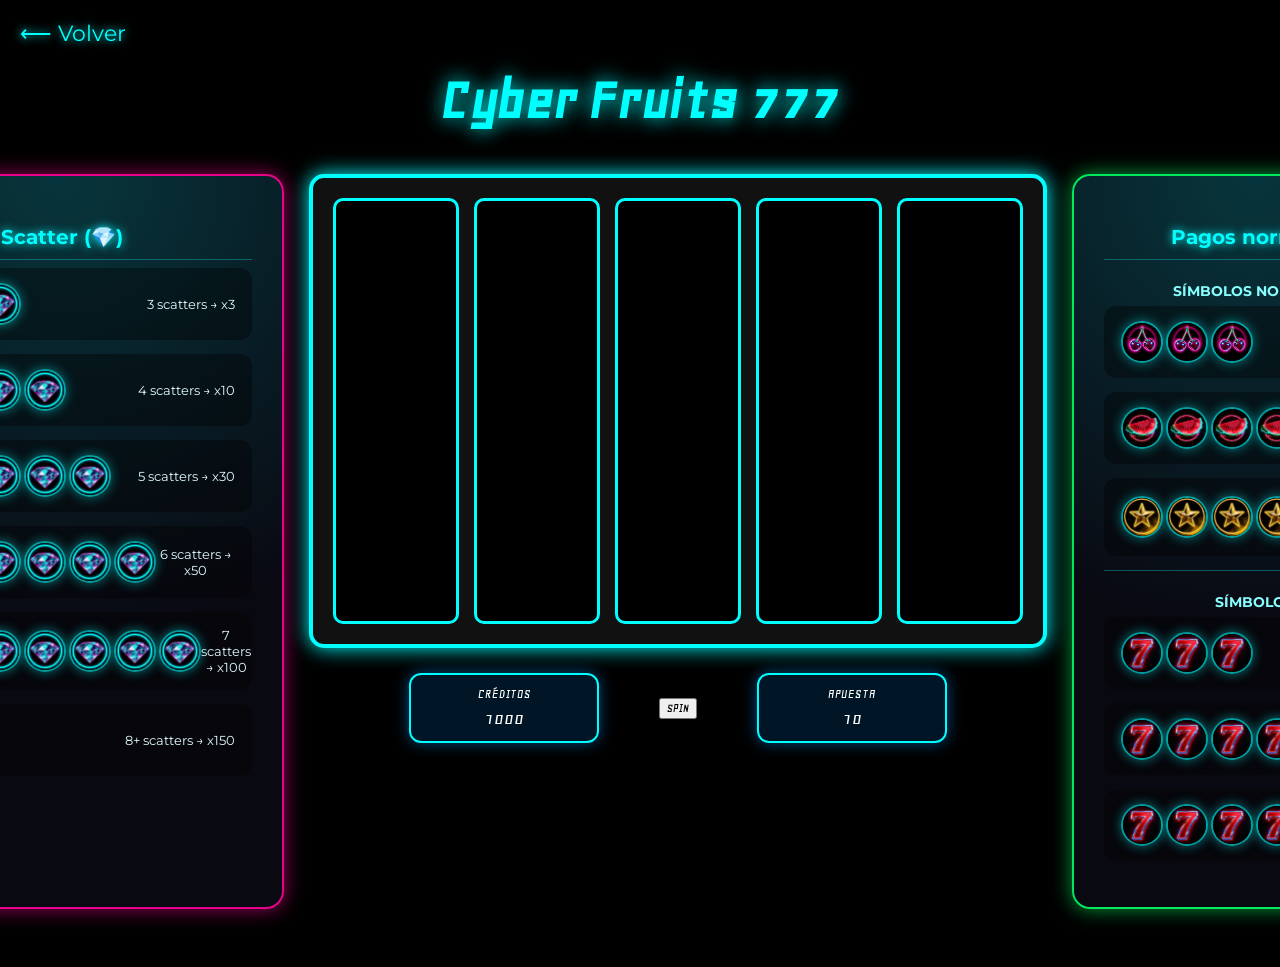
==== slot-cyber-fruits.html @ 8d61ee30 "2.0.4" ====
<!DOCTYPE html>
<html lang="es">
<head>
  <meta charset="UTF-8">
  <title>Cyber Fruits 777</title>

  <!-- FUENTES -->
  <link rel="preconnect" href="https://fonts.googleapis.com">
  <link rel="preconnect" href="https://fonts.gstatic.com" crossorigin>
  <link href="https://fonts.googleapis.com/css2?family=Geo&family=Montserrat:wght@300;400;700&display=swap" rel="stylesheet">

  <link rel="stylesheet" href="styles-slot.css">
</head>
<body>

  <!-- HEADER SOLO CON BOTÓN VOLVER -->
  <header class="slot-header">
    <a href="index.html" class="back-btn">⟵ Volver</a>
  </header>

  <!-- TÍTULO CENTRADO Y GRANDE -->
  <h1 class="slot-title">Cyber Fruits 777</h1>

  <!-- LAYOUT PRINCIPAL: SCATTER | SLOT | NORMALES+7 -->
  <div class="triple-layout">

    <!-- PANEL SCATTER (IZQUIERDA) -->
    <aside class="paytable paytable-scatter">
      <h2>Scatter (💎)</h2>

      <div class="paytable-section">
        <div class="paytable-row" id="pay-scatter-3">
          <div class="paytable-symbols">
            <img src="img/diamond.jpeg">
            <img src="img/diamond.jpeg">
            <img src="img/diamond.jpeg">
          </div>
          <span class="paytable-text">3 scatters → x3</span>
        </div>

        <div class="paytable-row" id="pay-scatter-4">
          <div class="paytable-symbols">
            <img src="img/diamond.jpeg">
            <img src="img/diamond.jpeg">
            <img src="img/diamond.jpeg">
            <img src="img/diamond.jpeg">
          </div>
          <span class="paytable-text">4 scatters → x10</span>
        </div>

        <div class="paytable-row" id="pay-scatter-5">
          <div class="paytable-symbols">
            <img src="img/diamond.jpeg">
            <img src="img/diamond.jpeg">
            <img src="img/diamond.jpeg">
            <img src="img/diamond.jpeg">
            <img src="img/diamond.jpeg">
          </div>
          <span class="paytable-text">5 scatters → x30</span>
        </div>

        <div class="paytable-row" id="pay-scatter-6">
          <div class="paytable-symbols">
            <img src="img/diamond.jpeg">
            <img src="img/diamond.jpeg">
            <img src="img/diamond.jpeg">
            <img src="img/diamond.jpeg">
            <img src="img/diamond.jpeg">
            <img src="img/diamond.jpeg">
          </div>
          <span class="paytable-text">6 scatters → x50</span>
        </div>

        <div class="paytable-row" id="pay-scatter-7">
          <div class="paytable-symbols">
            <img src="img/diamond.jpeg">
            <img src="img/diamond.jpeg">
            <img src="img/diamond.jpeg">
            <img src="img/diamond.jpeg">
            <img src="img/diamond.jpeg">
            <img src="img/diamond.jpeg">
            <img src="img/diamond.jpeg">
          </div>
          <span class="paytable-text">7 scatters → x100</span>
        </div>

        <div class="paytable-row" id="pay-scatter-8plus">
          <div class="paytable-symbols">
            <img src="img/diamond.jpeg">
            <span class="paytable-plus">8+</span>
          </div>
          <span class="paytable-text">8+ scatters → x150</span>
        </div>
      </div>
    </aside>

    <!-- SLOT (CENTRO) -->
    <div>
      <div class="slot-container">
        <div class="reel"><div class="reel-strip" id="reel1"></div></div>
        <div class="reel"><div class="reel-strip" id="reel2"></div></div>
        <div class="reel"><div class="reel-strip" id="reel3"></div></div>
        <div class="reel"><div class="reel-strip" id="reel4"></div></div>
        <div class="reel"><div class="reel-strip" id="reel5"></div></div>
      </div>

      <!-- HUD DEBAJO DE LA SLOT -->
      <div class="hud-under-slot">

        <div class="hud-box hud-left">
          <span class="hud-label">Créditos</span>
          <span class="hud-value" id="credits">1000</span>
        </div>

        <!-- BOTÓN SPIN (ÚNICO Y GRANDE) -->
        <button id="spinBtn">SPIN</button>

        <div class="hud-box hud-right">
          <span class="hud-label">Apuesta</span>
          <span class="hud-value" id="bet">10</span>
        </div>

      </div>
    </div>

    <!-- PANEL NORMALES + 7 (DERECHA) -->
    <aside class="paytable paytable-normal">
      <h2>Pagos normales</h2>

      <div class="paytable-section">
        <h3>Símbolos normales</h3>

        <div class="paytable-row" id="pay-normal-3">
          <div class="paytable-symbols">
            <img src="img/cherry.jpeg">
            <img src="img/cherry.jpeg">
            <img src="img/cherry.jpeg">
          </div>
          <span class="paytable-text">3 iguales → x5</span>
        </div>

        <div class="paytable-row" id="pay-normal-4">
          <div class="paytable-symbols">
            <img src="img/watermelon.jpeg">
            <img src="img/watermelon.jpeg">
            <img src="img/watermelon.jpeg">
            <img src="img/watermelon.jpeg">
          </div>
          <span class="paytable-text">4 iguales → x15</span>
        </div>

        <div class="paytable-row" id="pay-normal-5">
          <div class="paytable-symbols">
            <img src="img/star.jpeg">
            <img src="img/star.jpeg">
            <img src="img/star.jpeg">
            <img src="img/star.jpeg">
            <img src="img/star.jpeg">
          </div>
          <span class="paytable-text">5 iguales → x40</span>
        </div>
      </div>

      <div class="paytable-section">
        <h3>Símbolo 7</h3>

        <div class="paytable-row" id="pay-seven-3">
          <div class="paytable-symbols">
            <img src="img/seven.jpeg">
            <img src="img/seven.jpeg">
            <img src="img/seven.jpeg">
          </div>
          <span class="paytable-text">3 sietes → x20</span>
        </div>

        <div class="paytable-row" id="pay-seven-4">
          <div class="paytable-symbols">
            <img src="img/seven.jpeg">
            <img src="img/seven.jpeg">
            <img src="img/seven.jpeg">
            <img src="img/seven.jpeg">
          </div>
          <span class="paytable-text">4 sietes → x50</span>
        </div>

        <div class="paytable-row" id="pay-seven-5">
          <div class="paytable-symbols">
            <img src="img/seven.jpeg">
            <img src="img/seven.jpeg">
            <img src="img/seven.jpeg">
            <img src="img/seven.jpeg">
            <img src="img/seven.jpeg">
          </div>
          <span class="paytable-text">5 sietes → x200</span>
        </div>
      </div>
    </aside>

  </div>

  <div id="mensaje"></div>

  <!-- AUDIOS -->
  <audio id="soundSpin" src="sounds/spin.mp3"></audio>
  <audio id="soundStop" src="sounds/stop.mp3"></audio>
  <audio id="soundWin" src="sounds/win.mp3"></audio>

  <script src="slot-cyber-fruits.js"></script>
</body>
</html>
---- styles-slot.css ----
/* ============================
   FUENTES
============================ */
body {
  background: #000;
  color: #fff;
  font-family: "Montserrat", sans-serif;
  text-align: center;
  padding-top: 40px;
}

/* TÍTULOS Y ELEMENTOS DESTACADOS → GEO */
h1,
#spinBtn,
.hud-value,
.hud-label,
#mensaje {
  font-family: "Geo", sans-serif;
}

/* ============================
   HEADER
============================ */
.slot-header {
  display: flex;
  align-items: center;
  justify-content: center;
  gap: 20px;
}

.back-btn {
  position: absolute;
  left: 20px;
  top: 20px;
  color: #0ff;
  text-decoration: none;
  font-size: 22px;
  text-shadow: 0 0 10px #0ff;
}

h1 {
  color: #0ff;
  text-shadow: 0 0 15px #0ff;
}

/* ============================
   LAYOUT PRINCIPAL
============================ */
.slot-layout {
  display: flex;
  justify-content: center;
  gap: 25px;
  margin-top: 40px;
}

/* ============================
   CONTENEDOR SLOT
============================ */
.slot-container {
  display: flex;
  justify-content: center;
  gap: 15px;
  padding: 20px;
  border: 4px solid #0ff;
  border-radius: 15px;
  background: #111;
  box-shadow: 0 0 20px #0ff;
}

/* ============================
   REELS
============================ */
.reel {
  width: 120px;
  height: 420px; /* 3 filas × 140px */
  background: #000;
  border: 3px solid #0ff;
  border-radius: 10px;
  overflow: hidden;
  display: flex;
  justify-content: center;
}

.reel-strip {
  display: flex;
  flex-direction: column;
}

.reel-strip img {
  width: 100%;
  height: 140px;
  object-fit: cover;
  filter: drop-shadow(0 0 15px #0ff);
}

/* BLUR DURANTE GIRO */
.reel.blur {
  filter: blur(6px);
  transition: filter 0.15s ease;
}

/* ============================
   BOTÓN SPIN
============================ */
button#spinBtn {
  #spinBtn {
  margin: 0;
  padding: 14px 40px;
  font-size: 26px;
  border-radius: 10px;
  background: #ff00ff;
  color: #fff;
  box-shadow: 0 0 25px #ff00ff;
}
}

button#spinBtn:hover:not(:disabled) {
  box-shadow: 0 0 30px #ff66ff;
  background: #ff33ff;
}

button#spinBtn:disabled {
  opacity: 0.5;
}

/* ============================
   MENSAJE
============================ */
#mensaje {
  margin-top: 20px;
  font-size: 22px;
  min-height: 30px;
}

.win {
  color: #0f0;
  text-shadow: 0 0 15px #0f0;
}

.lose {
  color: #f33;
  text-shadow: 0 0 15px #f33;
}

.scatter-win {
  color: #ff66ff;
  text-shadow: 0 0 15px #ff66ff;
}

/* ============================
   HUD
============================ */
.hud {
  margin: 15px auto 0 auto;
  display: flex;
  justify-content: center;
  gap: 30px;
  max-width: 520px;
}

.hud-box {
  background: #111;
  border: 2px solid #0ff;
  border-radius: 10px;
  padding: 10px 15px;
  box-shadow: 0 0 15px #0ff;
  min-width: 150px;
}

.hud-label {
  display: block;
  font-size: 14px;
  text-transform: uppercase;
  margin-bottom: 5px;
}

.hud-value {
  font-size: 20px;
}

/* ============================
   ANIMACIÓN GLOW SLOT
============================ */
@keyframes winGlow {
  0% { box-shadow: 0 0 20px #0f0; border-color: #0f0; }
  50% { box-shadow: 0 0 40px #bfff00; border-color: #bfff00; }
  100% { box-shadow: 0 0 20px #0f0; border-color: #0f0; }
}

.slot-container.win-glow {
  animation: winGlow 0.6s ease-in-out infinite;
}

/* ============================
   PANEL HOLOGRÁFICO PAYTABLE
============================ */
.paytable {
  width: 380px;              /* MÁS ANCHA */
  padding: 32px 30px;        /* MÁS ESPACIO INTERIOR */
  border-radius: 18px;
  border: 2px solid rgba(0, 255, 255, 0.7);
  box-shadow:
    0 0 30px rgba(0, 255, 255, 0.5),
    inset 0 0 35px rgba(0, 255, 255, 0.25);
  background: radial-gradient(circle at top, rgba(0, 255, 255, 0.18), transparent 60%),
              rgba(10, 10, 20, 0.92);
  backdrop-filter: blur(7px);
}

.paytable h2 {
  font-size: 20px;
  color: #0ff;
  text-shadow: 0 0 10px #0ff;
  margin-bottom: 10px;
}

.paytable-section {
  border-top: 1px solid rgba(0, 255, 255, 0.3);
  padding-top: 8px;
  margin-top: 8px;
}

.paytable-section h3 {
  font-size: 14px;
  text-transform: uppercase;
  color: #8ff;
  margin-bottom: 6px;
}

.paytable-row {
  display: flex;
  align-items: center;
  justify-content: space-between;
  padding: 14px 16px;     /* MÁS ALTO */
  border-radius: 12px;
  margin-bottom: 14px;    /* MÁS SEPARACIÓN ENTRE FILAS */
  background: rgba(0, 0, 0, 0.38);
  border: 1px solid transparent;
}

.paytable-symbols {
  display: flex;
  align-items: center;
  gap: 3px;
}

.paytable-symbols img {
  width: 38px;               /* MÁS GRANDES */
  height: 38px;
  object-fit: cover;
  border-radius: 50%;        /* REDONDAS */
  border: 2px solid rgba(0, 255, 255, 0.6);
  box-shadow: 0 0 12px rgba(0, 255, 255, 0.45);
}

.paytable-plus {
  font-size: 14px;
  color: #0ff;
  margin-left: 4px;
}

.paytable-text {
  font-size: 13px;
  color: #e0faff;
}

/* ============================
   HIGHLIGHT FILAS PAYTABLE
============================ */
.pay-highlight-normal {
  border-color: #0f0;
  box-shadow: 0 0 15px rgba(0, 255, 0, 0.7);
  animation: payBlinkGreen 0.7s infinite;
}

.pay-highlight-scatter {
  border-color: #ff66ff;
  box-shadow: 0 0 15px rgba(255, 102, 255, 0.7);
  animation: payBlinkPink 0.7s infinite;
}

@keyframes payBlinkGreen {
  0% { background: rgba(0, 50, 0, 0.7); }
  50% { background: rgba(0, 120, 0, 0.9); }
  100% { background: rgba(0, 50, 0, 0.7); }
}

@keyframes payBlinkPink {
  0% { background: rgba(80, 0, 60, 0.7); }
  50% { background: rgba(150, 0, 110, 0.9); }
  100% { background: rgba(80, 0, 60, 0.7); }
}

.paytable-columns {
  display: flex;
  gap: 25px;
}

.paytable-col {
  flex: 1;
}
/* ============================
   COLORES DEL LAYOUT (rosa, azul, verde)
============================ */

/* Contenedor general de los 3 paneles */
.triple-layout {
  display: flex;
  justify-content: center;
  gap: 25px;
  margin-top: 40px;
}

/* ============================
   SOLO BORDES COLOREADOS
============================ */

/* SCATTER → borde rosa */
.paytable-scatter {
  border-color: rgba(255, 0, 150, 0.9);
  box-shadow: 0 0 20px rgba(255, 0, 150, 0.6);
}

/* SLOT → borde azul */
.slot-container {
  .slot-container {
  width: fit-content;
  margin: 0 auto;
  padding: 15px;
  border: 4px solid #00aaff;
  border-radius: 15px;
  background: #000;
  box-shadow: 0 0 25px rgba(0, 150, 255, 0.6);
}
}

/* NORMALES + 7 → borde verde */
.paytable-normal {
  border-color: rgba(0, 255, 100, 0.9);
  box-shadow: 0 0 20px rgba(0, 255, 100, 0.6);
}
/* HUD A LOS LADOS DE LA SLOT */
.hud-side {
  display: flex;
  justify-content: space-between;
  width: 600px; /* igual al ancho aproximado de la slot */
  margin: 0 auto 10px auto;
}

/* HUD debajo de la slot */
.hud-under-slot {
  display: flex;
  justify-content: center;
  align-items: center;
  gap: 60px;
  margin: 25px auto;
}

/* Recuadros azules */
.hud-under-slot .hud-box {
  background: rgba(0, 150, 255, 0.15);
  border: 2px solid #01FEFF;
  box-shadow: 0 0 15px rgba(0, 150, 255, 0.5);
  border-radius: 12px;
  padding: 12px 18px;
  width: 150px;
  text-align: center;
}

.slot-title {
  font-size: 60px;
  margin-top: 20px;
  margin-bottom: 10px;
  color: #0ff;
  text-shadow: 0 0 20px #0ff;
}
@keyframes spinBlink {
  0% { box-shadow: 0 0 20px #ff00ff; background: #ff00ff; }
  50% { box-shadow: 0 0 40px #ff66ff; background: #ff33ff; }
  100% { box-shadow: 0 0 20px #ff00ff; background: #ff00ff; }
}
#spinBtn.blink {
  animation: spinBlink 1s infinite ease-in-out;
}
@keyframes spinBounce {
  0% { transform: scale(1); }
  40% { transform: scale(0.85); }
  100% { transform: scale(1); }
}

#spinBtn:active {
  animation: spinBounce 0.25s ease-out;
}
@keyframes rainbowGlow {
  0% { box-shadow: 0 0 20px red; background: red; }
  20% { box-shadow: 0 0 20px orange; background: orange; }
  40% { box-shadow: 0 0 20px yellow; background: yellow; }
  60% { box-shadow: 0 0 20px green; background: green; }
  80% { box-shadow: 0 0 20px blue; background: blue; }
  100% { box-shadow: 0 0 20px purple; background: purple; }
}

#spinBtn.rainbow {
  animation: rainbowGlow 1.5s infinite linear;
}
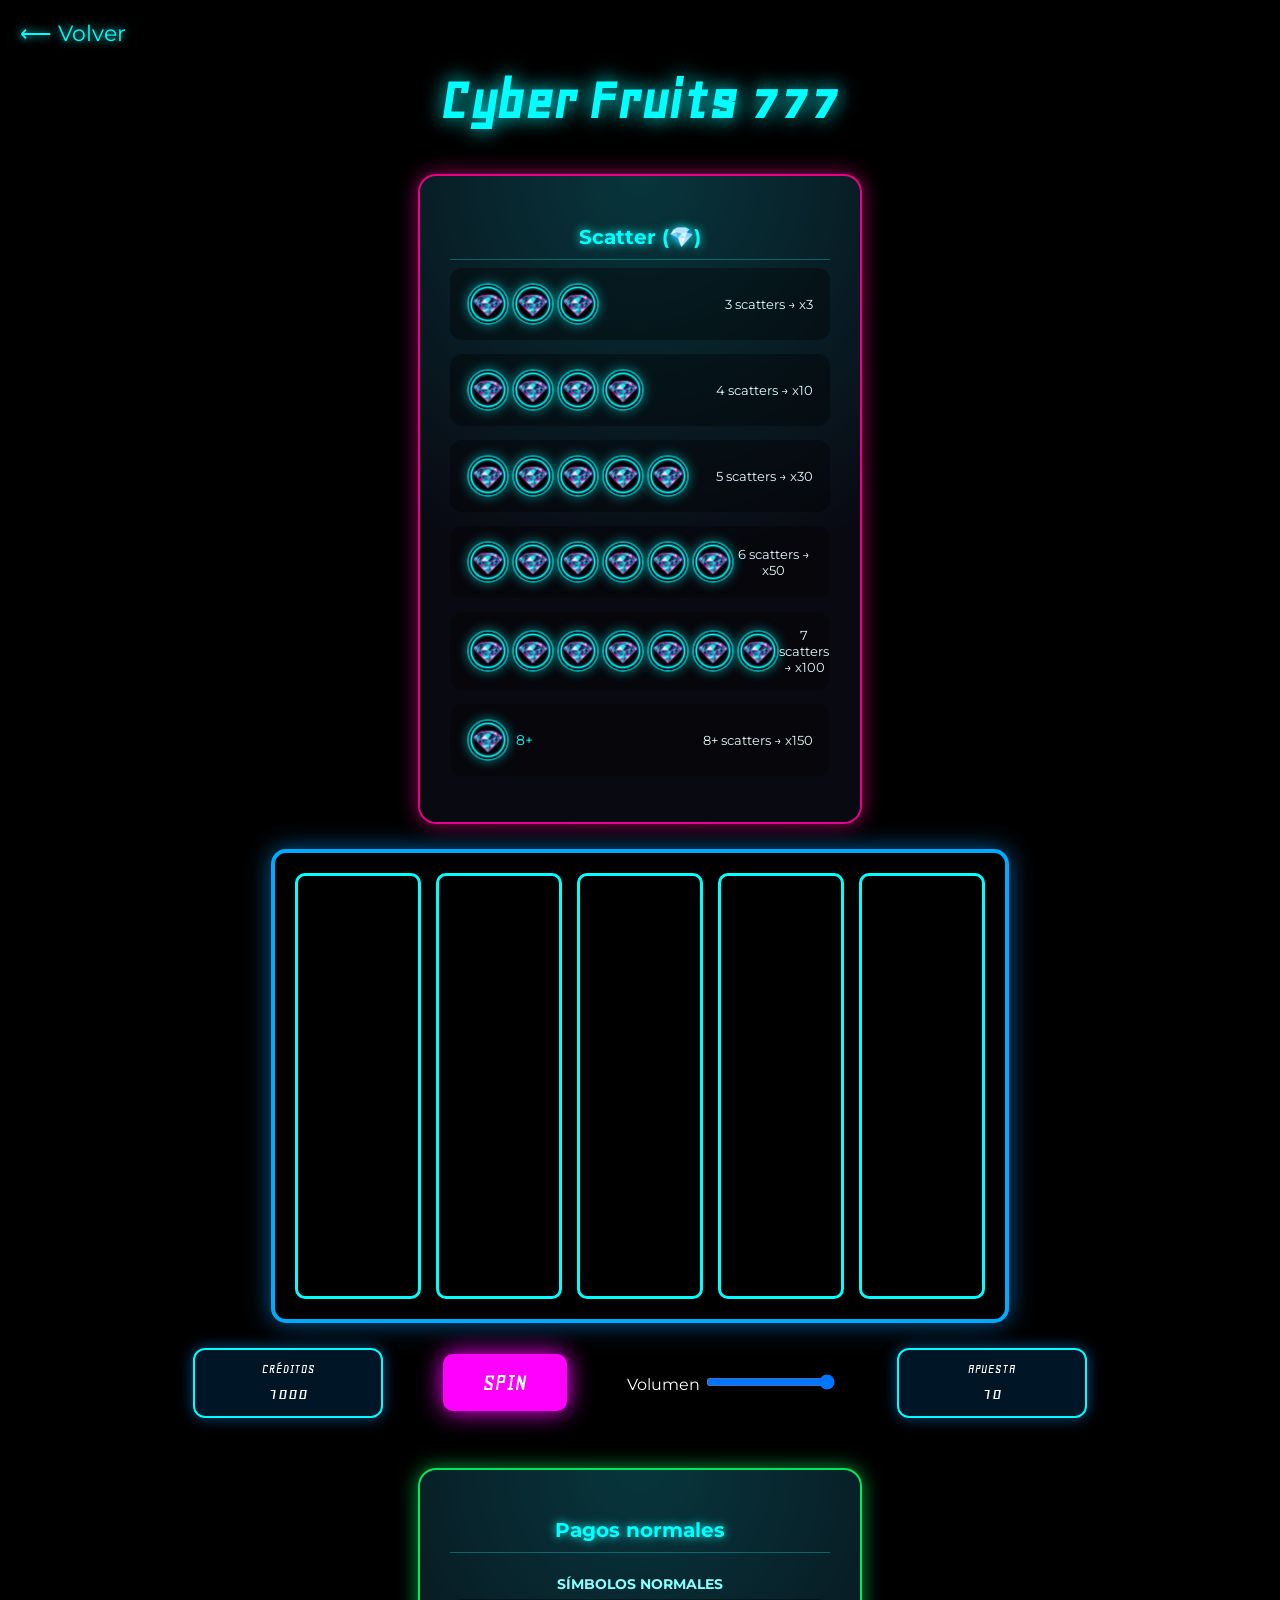
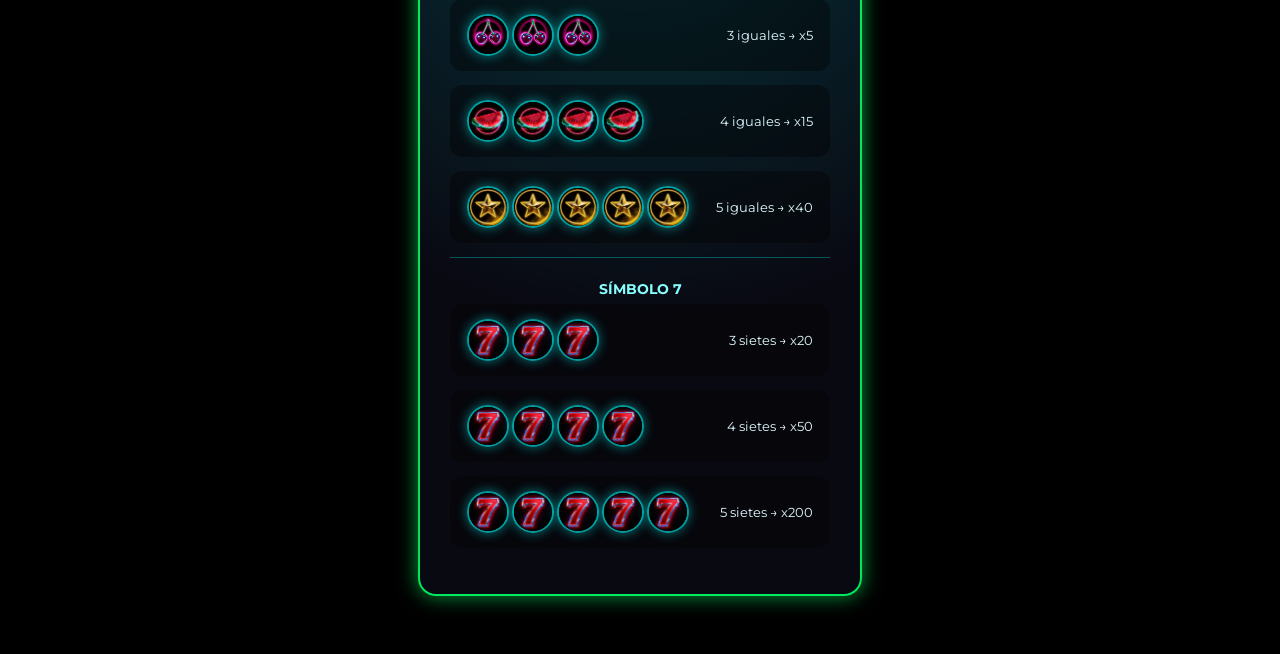
==== commit 34b90c1c: "2.0.4" ====
--- a/slot-cyber-fruits.html
+++ b/slot-cyber-fruits.html
@@ -13,18 +13,15 @@
 </head>
 <body>
 
-  <!-- HEADER SOLO CON BOTÓN VOLVER -->
   <header class="slot-header">
     <a href="index.html" class="back-btn">⟵ Volver</a>
   </header>
 
-  <!-- TÍTULO CENTRADO Y GRANDE -->
   <h1 class="slot-title">Cyber Fruits 777</h1>
 
-  <!-- LAYOUT PRINCIPAL: SCATTER | SLOT | NORMALES+7 -->
   <div class="triple-layout">
 
-    <!-- PANEL SCATTER (IZQUIERDA) -->
+    <!-- PANEL SCATTER -->
     <aside class="paytable paytable-scatter">
       <h2>Scatter (💎)</h2>
 
@@ -94,7 +91,7 @@
       </div>
     </aside>
 
-    <!-- SLOT (CENTRO) -->
+    <!-- SLOT -->
     <div>
       <div class="slot-container">
         <div class="reel"><div class="reel-strip" id="reel1"></div></div>
@@ -104,7 +101,6 @@
         <div class="reel"><div class="reel-strip" id="reel5"></div></div>
       </div>
 
-      <!-- HUD DEBAJO DE LA SLOT -->
       <div class="hud-under-slot">
 
         <div class="hud-box hud-left">
@@ -112,8 +108,12 @@
           <span class="hud-value" id="credits">1000</span>
         </div>
 
-        <!-- BOTÓN SPIN (ÚNICO Y GRANDE) -->
         <button id="spinBtn">SPIN</button>
+
+        <div class="volume-control">
+          <span class="volume-label">Volumen</span>
+          <input type="range" id="volumeSlider" min="0" max="1" step="0.01" value="1">
+        </div>
 
         <div class="hud-box hud-right">
           <span class="hud-label">Apuesta</span>
@@ -123,7 +123,7 @@
       </div>
     </div>
 
-    <!-- PANEL NORMALES + 7 (DERECHA) -->
+    <!-- PANEL NORMAL -->
     <aside class="paytable paytable-normal">
       <h2>Pagos normales</h2>
 
@@ -200,7 +200,6 @@
 
   <div id="mensaje"></div>
 
-  <!-- AUDIOS -->
   <audio id="soundSpin" src="sounds/spin.mp3"></audio>
   <audio id="soundStop" src="sounds/stop.mp3"></audio>
   <audio id="soundWin" src="sounds/win.mp3"></audio>
--- a/styles-slot.css
+++ b/styles-slot.css
@@ -1,5 +1,5 @@
 /* ============================
-   FUENTES
+   FUENTES Y BASE
 ============================ */
 body {
   background: #000;
@@ -9,7 +9,6 @@
   padding-top: 40px;
 }
 
-/* TÍTULOS Y ELEMENTOS DESTACADOS → GEO */
 h1,
 #spinBtn,
 .hud-value,
@@ -38,33 +37,39 @@
   text-shadow: 0 0 10px #0ff;
 }
 
-h1 {
+.slot-title {
+  font-size: 60px;
+  margin-top: 20px;
+  margin-bottom: 10px;
   color: #0ff;
-  text-shadow: 0 0 15px #0ff;
+  text-shadow: 0 0 20px #0ff;
 }
 
 /* ============================
    LAYOUT PRINCIPAL
 ============================ */
-.slot-layout {
+.triple-layout {
   display: flex;
   justify-content: center;
   gap: 25px;
   margin-top: 40px;
-}
-
-/* ============================
-   CONTENEDOR SLOT
+  flex-wrap: wrap;
+}
+
+/* ============================
+   SLOT CONTAINER
 ============================ */
 .slot-container {
   display: flex;
   justify-content: center;
   gap: 15px;
   padding: 20px;
-  border: 4px solid #0ff;
+  border: 4px solid #00aaff;
   border-radius: 15px;
-  background: #111;
-  box-shadow: 0 0 20px #0ff;
+  background: #000;
+  box-shadow: 0 0 25px rgba(0, 150, 255, 0.6);
+  width: fit-content;
+  margin: 0 auto;
 }
 
 /* ============================
@@ -72,7 +77,7 @@
 ============================ */
 .reel {
   width: 120px;
-  height: 420px; /* 3 filas × 140px */
+  height: 420px;
   background: #000;
   border: 3px solid #0ff;
   border-radius: 10px;
@@ -93,7 +98,6 @@
   filter: drop-shadow(0 0 15px #0ff);
 }
 
-/* BLUR DURANTE GIRO */
 .reel.blur {
   filter: blur(6px);
   transition: filter 0.15s ease;
@@ -102,8 +106,7 @@
 /* ============================
    BOTÓN SPIN
 ============================ */
-button#spinBtn {
-  #spinBtn {
+#spinBtn {
   margin: 0;
   padding: 14px 40px;
   font-size: 26px;
@@ -111,16 +114,29 @@
   background: #ff00ff;
   color: #fff;
   box-shadow: 0 0 25px #ff00ff;
-}
-}
-
-button#spinBtn:hover:not(:disabled) {
+  border: none;
+  cursor: pointer;
+}
+
+#spinBtn:hover:not(:disabled) {
   box-shadow: 0 0 30px #ff66ff;
   background: #ff33ff;
 }
 
-button#spinBtn:disabled {
+#spinBtn:disabled {
   opacity: 0.5;
+}
+
+#spinBtn.blink {
+  animation: spinBlink 1s infinite ease-in-out;
+}
+
+#spinBtn:active {
+  animation: spinBounce 0.25s ease-out;
+}
+
+#spinBtn.rainbow {
+  animation: rainbowGlow 1.5s infinite linear;
 }
 
 /* ============================
@@ -150,21 +166,22 @@
 /* ============================
    HUD
 ============================ */
-.hud {
-  margin: 15px auto 0 auto;
-  display: flex;
-  justify-content: center;
-  gap: 30px;
-  max-width: 520px;
+.hud-under-slot {
+  display: flex;
+  justify-content: center;
+  align-items: center;
+  gap: 60px;
+  margin: 25px auto;
 }
 
 .hud-box {
-  background: #111;
-  border: 2px solid #0ff;
-  border-radius: 10px;
-  padding: 10px 15px;
-  box-shadow: 0 0 15px #0ff;
-  min-width: 150px;
+  background: rgba(0, 150, 255, 0.15);
+  border: 2px solid #01feff;
+  box-shadow: 0 0 15px rgba(0, 150, 255, 0.5);
+  border-radius: 12px;
+  padding: 12px 18px;
+  width: 150px;
+  text-align: center;
 }
 
 .hud-label {
@@ -179,29 +196,15 @@
 }
 
 /* ============================
-   ANIMACIÓN GLOW SLOT
-============================ */
-@keyframes winGlow {
-  0% { box-shadow: 0 0 20px #0f0; border-color: #0f0; }
-  50% { box-shadow: 0 0 40px #bfff00; border-color: #bfff00; }
-  100% { box-shadow: 0 0 20px #0f0; border-color: #0f0; }
-}
-
-.slot-container.win-glow {
-  animation: winGlow 0.6s ease-in-out infinite;
-}
-
-/* ============================
-   PANEL HOLOGRÁFICO PAYTABLE
+   PAYTABLE
 ============================ */
 .paytable {
-  width: 380px;              /* MÁS ANCHA */
-  padding: 32px 30px;        /* MÁS ESPACIO INTERIOR */
+  width: 380px;
+  padding: 32px 30px;
   border-radius: 18px;
   border: 2px solid rgba(0, 255, 255, 0.7);
-  box-shadow:
-    0 0 30px rgba(0, 255, 255, 0.5),
-    inset 0 0 35px rgba(0, 255, 255, 0.25);
+  box-shadow: 0 0 30px rgba(0, 255, 255, 0.5),
+              inset 0 0 35px rgba(0, 255, 255, 0.25);
   background: radial-gradient(circle at top, rgba(0, 255, 255, 0.18), transparent 60%),
               rgba(10, 10, 20, 0.92);
   backdrop-filter: blur(7px);
@@ -231,9 +234,9 @@
   display: flex;
   align-items: center;
   justify-content: space-between;
-  padding: 14px 16px;     /* MÁS ALTO */
+  padding: 14px 16px;
   border-radius: 12px;
-  margin-bottom: 14px;    /* MÁS SEPARACIÓN ENTRE FILAS */
+  margin-bottom: 14px;
   background: rgba(0, 0, 0, 0.38);
   border: 1px solid transparent;
 }
@@ -245,10 +248,10 @@
 }
 
 .paytable-symbols img {
-  width: 38px;               /* MÁS GRANDES */
+  width: 38px;
   height: 38px;
   object-fit: cover;
-  border-radius: 50%;        /* REDONDAS */
+  border-radius: 50%;
   border: 2px solid rgba(0, 255, 255, 0.6);
   box-shadow: 0 0 12px rgba(0, 255, 255, 0.45);
 }
@@ -265,132 +268,33 @@
 }
 
 /* ============================
-   HIGHLIGHT FILAS PAYTABLE
-============================ */
-.pay-highlight-normal {
-  border-color: #0f0;
-  box-shadow: 0 0 15px rgba(0, 255, 0, 0.7);
-  animation: payBlinkGreen 0.7s infinite;
-}
-
-.pay-highlight-scatter {
-  border-color: #ff66ff;
-  box-shadow: 0 0 15px rgba(255, 102, 255, 0.7);
-  animation: payBlinkPink 0.7s infinite;
-}
-
-@keyframes payBlinkGreen {
-  0% { background: rgba(0, 50, 0, 0.7); }
-  50% { background: rgba(0, 120, 0, 0.9); }
-  100% { background: rgba(0, 50, 0, 0.7); }
-}
-
-@keyframes payBlinkPink {
-  0% { background: rgba(80, 0, 60, 0.7); }
-  50% { background: rgba(150, 0, 110, 0.9); }
-  100% { background: rgba(80, 0, 60, 0.7); }
-}
-
-.paytable-columns {
-  display: flex;
-  gap: 25px;
-}
-
-.paytable-col {
-  flex: 1;
-}
-/* ============================
-   COLORES DEL LAYOUT (rosa, azul, verde)
-============================ */
-
-/* Contenedor general de los 3 paneles */
-.triple-layout {
-  display: flex;
-  justify-content: center;
-  gap: 25px;
-  margin-top: 40px;
-}
-
-/* ============================
-   SOLO BORDES COLOREADOS
-============================ */
-
-/* SCATTER → borde rosa */
+   PAYTABLE COLORES
+============================ */
 .paytable-scatter {
   border-color: rgba(255, 0, 150, 0.9);
   box-shadow: 0 0 20px rgba(255, 0, 150, 0.6);
 }
 
-/* SLOT → borde azul */
-.slot-container {
-  .slot-container {
-  width: fit-content;
-  margin: 0 auto;
-  padding: 15px;
-  border: 4px solid #00aaff;
-  border-radius: 15px;
-  background: #000;
-  box-shadow: 0 0 25px rgba(0, 150, 255, 0.6);
-}
-}
-
-/* NORMALES + 7 → borde verde */
 .paytable-normal {
   border-color: rgba(0, 255, 100, 0.9);
   box-shadow: 0 0 20px rgba(0, 255, 100, 0.6);
 }
-/* HUD A LOS LADOS DE LA SLOT */
-.hud-side {
-  display: flex;
-  justify-content: space-between;
-  width: 600px; /* igual al ancho aproximado de la slot */
-  margin: 0 auto 10px auto;
-}
-
-/* HUD debajo de la slot */
-.hud-under-slot {
-  display: flex;
-  justify-content: center;
-  align-items: center;
-  gap: 60px;
-  margin: 25px auto;
-}
-
-/* Recuadros azules */
-.hud-under-slot .hud-box {
-  background: rgba(0, 150, 255, 0.15);
-  border: 2px solid #01FEFF;
-  box-shadow: 0 0 15px rgba(0, 150, 255, 0.5);
-  border-radius: 12px;
-  padding: 12px 18px;
-  width: 150px;
-  text-align: center;
-}
-
-.slot-title {
-  font-size: 60px;
-  margin-top: 20px;
-  margin-bottom: 10px;
-  color: #0ff;
-  text-shadow: 0 0 20px #0ff;
-}
+
+/* ============================
+   ANIMACIONES
+============================ */
 @keyframes spinBlink {
   0% { box-shadow: 0 0 20px #ff00ff; background: #ff00ff; }
   50% { box-shadow: 0 0 40px #ff66ff; background: #ff33ff; }
   100% { box-shadow: 0 0 20px #ff00ff; background: #ff00ff; }
 }
-#spinBtn.blink {
-  animation: spinBlink 1s infinite ease-in-out;
-}
+
 @keyframes spinBounce {
   0% { transform: scale(1); }
   40% { transform: scale(0.85); }
   100% { transform: scale(1); }
 }
 
-#spinBtn:active {
-  animation: spinBounce 0.25s ease-out;
-}
 @keyframes rainbowGlow {
   0% { box-shadow: 0 0 20px red; background: red; }
   20% { box-shadow: 0 0 20px orange; background: orange; }
@@ -400,6 +304,57 @@
   100% { box-shadow: 0 0 20px purple; background: purple; }
 }
 
-#spinBtn.rainbow {
-  animation: rainbowGlow 1.5s infinite linear;
+/* ============================
+   RESPONSIVE
+============================ */
+@media (max-width: 1200px) {
+  .paytable {
+    width: 280px;
+  }
+}
+
+@media (max-width: 900px) {
+  .triple-layout {
+    flex-direction: column;
+    align-items: center;
+    gap: 30px;
+  }
+
+  .paytable {
+    width: 90%;
+    max-width: 300px;
+  }
+}
+
+@media (max-width: 700px) {
+  .reel {
+    width: 80px;
+    height: 280px;
+  }
+
+  .reel-strip img {
+    height: 90px;
+  }
+
+  .slot-container {
+    padding: 10px;
+  }
+
+  .hud-under-slot {
+    flex-direction: column;
+    gap: 20px;
+  }
+
+  #spinBtn {
+    width: 100%;
+    max-width: 300px;
+  }
+}
+
+@media (max-width: 500px) {
+  #spinBtn {
+    font-size: 32px;
+    padding: 20px 50px;
+    border-radius: 18px;
+  }
 }
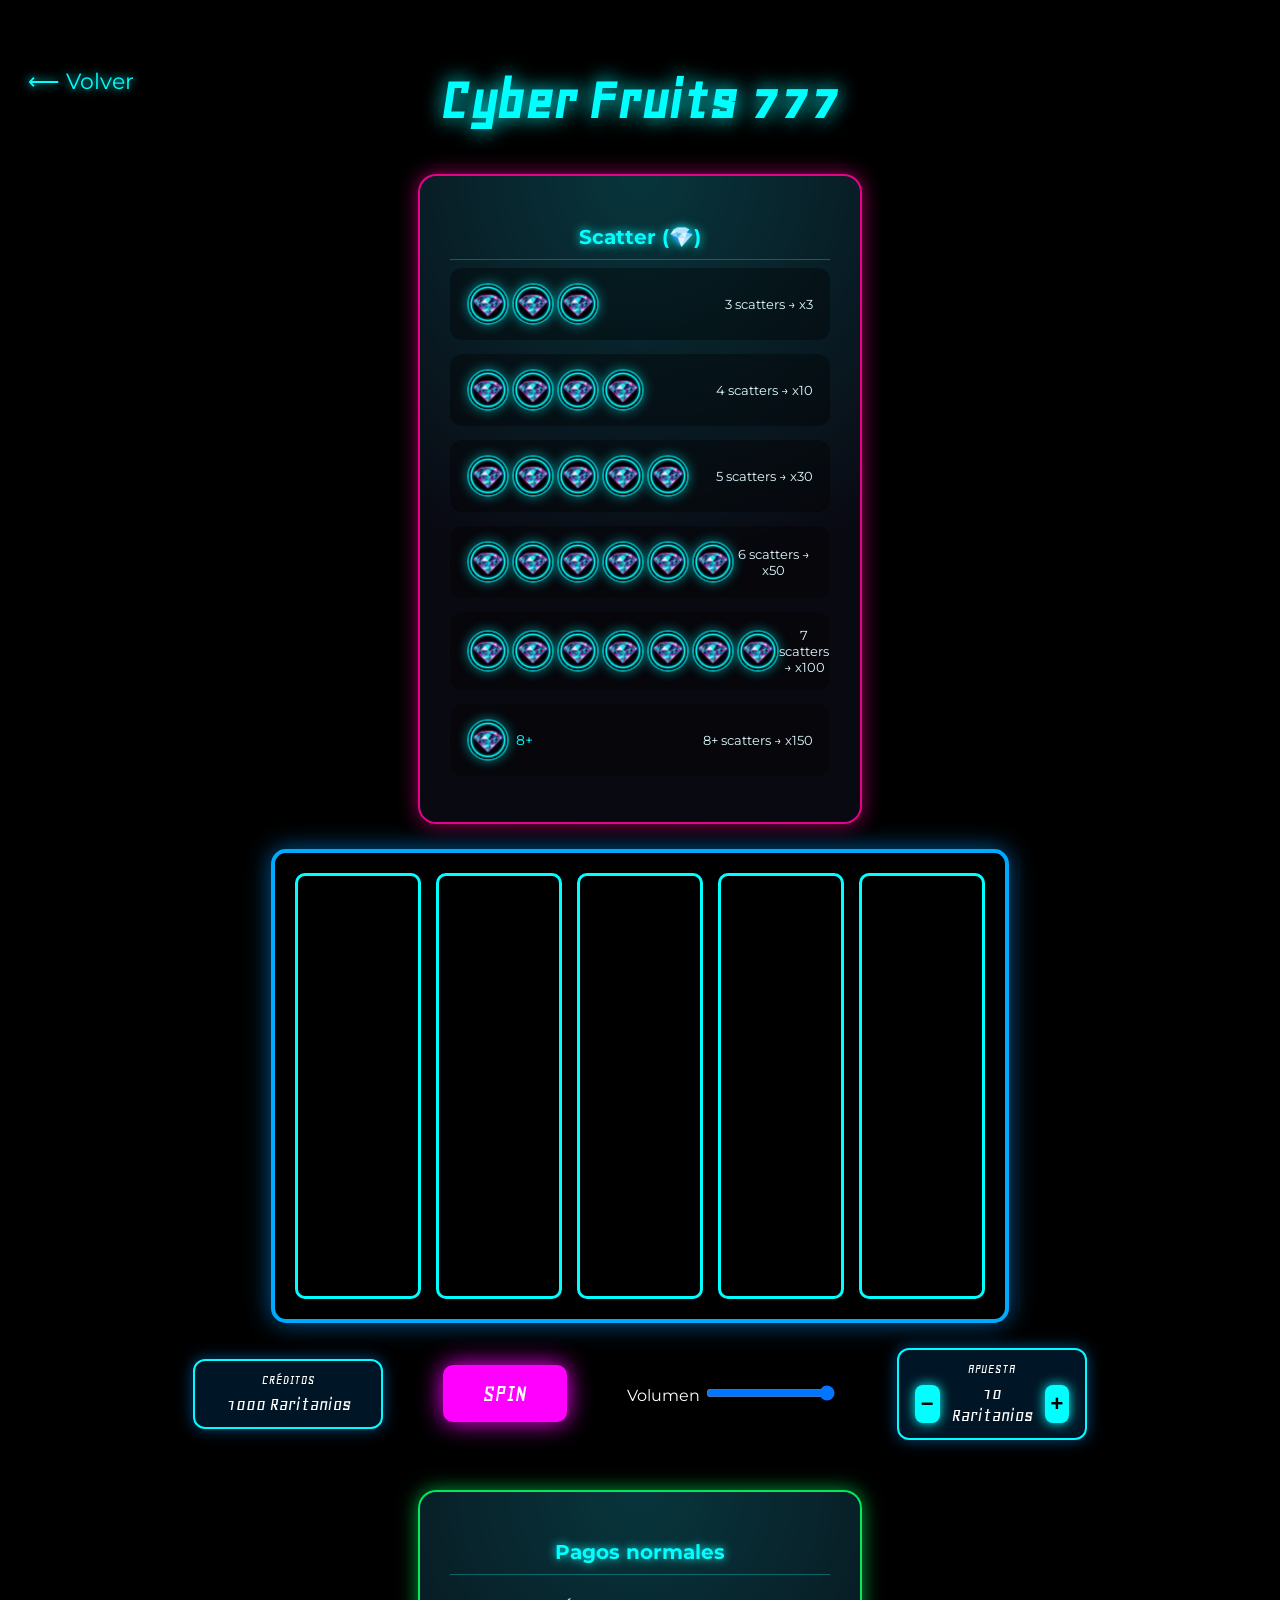
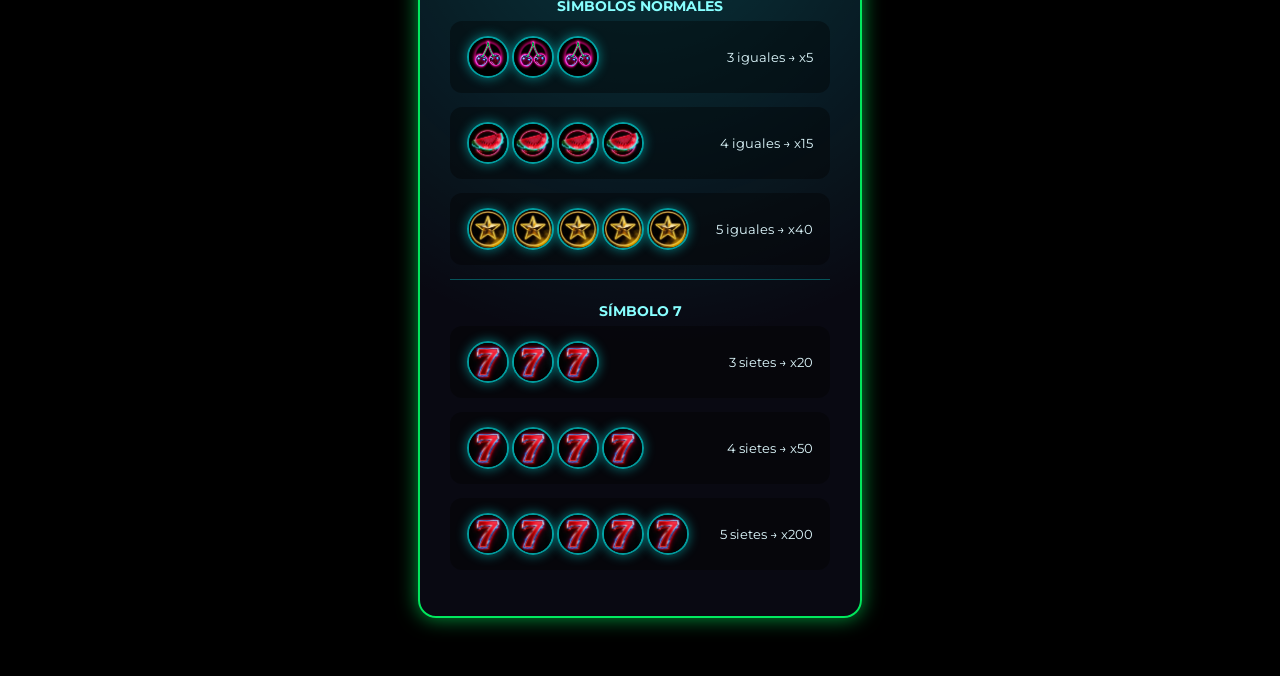
==== commit 2ea2fb1f: "2.0.4" ====
--- a/slot-cyber-fruits.html
+++ b/slot-cyber-fruits.html
@@ -13,196 +13,206 @@
 </head>
 <body>
 
-  <header class="slot-header">
-    <a href="index.html" class="back-btn">⟵ Volver</a>
-  </header>
-
-  <h1 class="slot-title">Cyber Fruits 777</h1>
-
-  <div class="triple-layout">
-
-    <!-- PANEL SCATTER -->
-    <aside class="paytable paytable-scatter">
-      <h2>Scatter (💎)</h2>
-
-      <div class="paytable-section">
-        <div class="paytable-row" id="pay-scatter-3">
-          <div class="paytable-symbols">
-            <img src="img/diamond.jpeg">
-            <img src="img/diamond.jpeg">
-            <img src="img/diamond.jpeg">
-          </div>
-          <span class="paytable-text">3 scatters → x3</span>
-        </div>
-
-        <div class="paytable-row" id="pay-scatter-4">
-          <div class="paytable-symbols">
-            <img src="img/diamond.jpeg">
-            <img src="img/diamond.jpeg">
-            <img src="img/diamond.jpeg">
-            <img src="img/diamond.jpeg">
-          </div>
-          <span class="paytable-text">4 scatters → x10</span>
-        </div>
-
-        <div class="paytable-row" id="pay-scatter-5">
-          <div class="paytable-symbols">
-            <img src="img/diamond.jpeg">
-            <img src="img/diamond.jpeg">
-            <img src="img/diamond.jpeg">
-            <img src="img/diamond.jpeg">
-            <img src="img/diamond.jpeg">
-          </div>
-          <span class="paytable-text">5 scatters → x30</span>
-        </div>
-
-        <div class="paytable-row" id="pay-scatter-6">
-          <div class="paytable-symbols">
-            <img src="img/diamond.jpeg">
-            <img src="img/diamond.jpeg">
-            <img src="img/diamond.jpeg">
-            <img src="img/diamond.jpeg">
-            <img src="img/diamond.jpeg">
-            <img src="img/diamond.jpeg">
-          </div>
-          <span class="paytable-text">6 scatters → x50</span>
-        </div>
-
-        <div class="paytable-row" id="pay-scatter-7">
-          <div class="paytable-symbols">
-            <img src="img/diamond.jpeg">
-            <img src="img/diamond.jpeg">
-            <img src="img/diamond.jpeg">
-            <img src="img/diamond.jpeg">
-            <img src="img/diamond.jpeg">
-            <img src="img/diamond.jpeg">
-            <img src="img/diamond.jpeg">
-          </div>
-          <span class="paytable-text">7 scatters → x100</span>
-        </div>
-
-        <div class="paytable-row" id="pay-scatter-8plus">
-          <div class="paytable-symbols">
-            <img src="img/diamond.jpeg">
-            <span class="paytable-plus">8+</span>
-          </div>
-          <span class="paytable-text">8+ scatters → x150</span>
+  <!-- 🔥 WRAPPER PARA ESCALAR TODO EL SLOT 🔥 -->
+  <div id="slot-wrapper">
+
+    <header class="slot-header">
+      <a href="index.html" class="back-btn">⟵ Volver</a>
+    </header>
+
+    <h1 class="slot-title">Cyber Fruits 777</h1>
+
+    <div class="triple-layout">
+
+      <!-- PANEL SCATTER -->
+      <aside class="paytable paytable-scatter">
+        <h2>Scatter (💎)</h2>
+
+        <div class="paytable-section">
+          <div class="paytable-row" id="pay-scatter-3">
+            <div class="paytable-symbols">
+              <img src="img/diamond.jpeg">
+              <img src="img/diamond.jpeg">
+              <img src="img/diamond.jpeg">
+            </div>
+            <span class="paytable-text">3 scatters → x3</span>
+          </div>
+
+          <div class="paytable-row" id="pay-scatter-4">
+            <div class="paytable-symbols">
+              <img src="img/diamond.jpeg">
+              <img src="img/diamond.jpeg">
+              <img src="img/diamond.jpeg">
+              <img src="img/diamond.jpeg">
+            </div>
+            <span class="paytable-text">4 scatters → x10</span>
+          </div>
+
+          <div class="paytable-row" id="pay-scatter-5">
+            <div class="paytable-symbols">
+              <img src="img/diamond.jpeg">
+              <img src="img/diamond.jpeg">
+              <img src="img/diamond.jpeg">
+              <img src="img/diamond.jpeg">
+              <img src="img/diamond.jpeg">
+            </div>
+            <span class="paytable-text">5 scatters → x30</span>
+          </div>
+
+          <div class="paytable-row" id="pay-scatter-6">
+            <div class="paytable-symbols">
+              <img src="img/diamond.jpeg">
+              <img src="img/diamond.jpeg">
+              <img src="img/diamond.jpeg">
+              <img src="img/diamond.jpeg">
+              <img src="img/diamond.jpeg">
+              <img src="img/diamond.jpeg">
+            </div>
+            <span class="paytable-text">6 scatters → x50</span>
+          </div>
+
+          <div class="paytable-row" id="pay-scatter-7">
+            <div class="paytable-symbols">
+              <img src="img/diamond.jpeg">
+              <img src="img/diamond.jpeg">
+              <img src="img/diamond.jpeg">
+              <img src="img/diamond.jpeg">
+              <img src="img/diamond.jpeg">
+              <img src="img/diamond.jpeg">
+              <img src="img/diamond.jpeg">
+            </div>
+            <span class="paytable-text">7 scatters → x100</span>
+          </div>
+
+          <div class="paytable-row" id="pay-scatter-8plus">
+            <div class="paytable-symbols">
+              <img src="img/diamond.jpeg">
+              <span class="paytable-plus">8+</span>
+            </div>
+            <span class="paytable-text">8+ scatters → x150</span>
+          </div>
+        </div>
+      </aside>
+
+      <!-- SLOT -->
+      <div>
+        <div class="slot-container">
+          <div class="reel"><div class="reel-strip" id="reel1"></div></div>
+          <div class="reel"><div class="reel-strip" id="reel2"></div></div>
+          <div class="reel"><div class="reel-strip" id="reel3"></div></div>
+          <div class="reel"><div class="reel-strip" id="reel4"></div></div>
+          <div class="reel"><div class="reel-strip" id="reel5"></div></div>
+        </div>
+
+        <div class="hud-under-slot">
+
+          <div class="hud-box hud-left">
+            <span class="hud-label">Créditos</span>
+            <span class="hud-value" id="credits">1000 Raritanios</span>
+          </div>
+
+          <button id="spinBtn">SPIN</button>
+
+          <div class="volume-control">
+            <span class="volume-label">Volumen</span>
+            <input type="range" id="volumeSlider" min="0" max="1" step="0.01" value="1">
+          </div>
+
+          <div class="hud-box hud-right">
+            <span class="hud-label">Apuesta</span>
+
+          <div class="bet-controls">
+             <button id="bet-minus" class="bet-btn">−</button>
+              <span class="hud-value" id="bet">10 Raritanios</span>
+             <button id="bet-plus" class="bet-btn">+</button>
+           </div>
+          </div>
+
         </div>
       </div>
-    </aside>
-
-    <!-- SLOT -->
-    <div>
-      <div class="slot-container">
-        <div class="reel"><div class="reel-strip" id="reel1"></div></div>
-        <div class="reel"><div class="reel-strip" id="reel2"></div></div>
-        <div class="reel"><div class="reel-strip" id="reel3"></div></div>
-        <div class="reel"><div class="reel-strip" id="reel4"></div></div>
-        <div class="reel"><div class="reel-strip" id="reel5"></div></div>
-      </div>
-
-      <div class="hud-under-slot">
-
-        <div class="hud-box hud-left">
-          <span class="hud-label">Créditos</span>
-          <span class="hud-value" id="credits">1000</span>
-        </div>
-
-        <button id="spinBtn">SPIN</button>
-
-        <div class="volume-control">
-          <span class="volume-label">Volumen</span>
-          <input type="range" id="volumeSlider" min="0" max="1" step="0.01" value="1">
-        </div>
-
-        <div class="hud-box hud-right">
-          <span class="hud-label">Apuesta</span>
-          <span class="hud-value" id="bet">10</span>
-        </div>
-
-      </div>
+
+      <!-- PANEL NORMAL -->
+      <aside class="paytable paytable-normal">
+        <h2>Pagos normales</h2>
+
+        <div class="paytable-section">
+          <h3>Símbolos normales</h3>
+
+          <div class="paytable-row" id="pay-normal-3">
+            <div class="paytable-symbols">
+              <img src="img/cherry.jpeg">
+              <img src="img/cherry.jpeg">
+              <img src="img/cherry.jpeg">
+            </div>
+            <span class="paytable-text">3 iguales → x5</span>
+          </div>
+
+          <div class="paytable-row" id="pay-normal-4">
+            <div class="paytable-symbols">
+              <img src="img/watermelon.jpeg">
+              <img src="img/watermelon.jpeg">
+              <img src="img/watermelon.jpeg">
+              <img src="img/watermelon.jpeg">
+            </div>
+            <span class="paytable-text">4 iguales → x15</span>
+          </div>
+
+          <div class="paytable-row" id="pay-normal-5">
+            <div class="paytable-symbols">
+              <img src="img/star.jpeg">
+              <img src="img/star.jpeg">
+              <img src="img/star.jpeg">
+              <img src="img/star.jpeg">
+              <img src="img/star.jpeg">
+            </div>
+            <span class="paytable-text">5 iguales → x40</span>
+          </div>
+        </div>
+
+        <div class="paytable-section">
+          <h3>Símbolo 7</h3>
+
+          <div class="paytable-row" id="pay-seven-3">
+            <div class="paytable-symbols">
+              <img src="img/seven.jpeg">
+              <img src="img/seven.jpeg">
+              <img src="img/seven.jpeg">
+            </div>
+            <span class="paytable-text">3 sietes → x20</span>
+          </div>
+
+          <div class="paytable-row" id="pay-seven-4">
+            <div class="paytable-symbols">
+              <img src="img/seven.jpeg">
+              <img src="img/seven.jpeg">
+              <img src="img/seven.jpeg">
+              <img src="img/seven.jpeg">
+            </div>
+            <span class="paytable-text">4 sietes → x50</span>
+          </div>
+
+          <div class="paytable-row" id="pay-seven-5">
+            <div class="paytable-symbols">
+              <img src="img/seven.jpeg">
+              <img src="img/seven.jpeg">
+              <img src="img/seven.jpeg">
+              <img src="img/seven.jpeg">
+              <img src="img/seven.jpeg">
+            </div>
+            <span class="paytable-text">5 sietes → x200</span>
+          </div>
+        </div>
+      </aside>
+
     </div>
 
-    <!-- PANEL NORMAL -->
-    <aside class="paytable paytable-normal">
-      <h2>Pagos normales</h2>
-
-      <div class="paytable-section">
-        <h3>Símbolos normales</h3>
-
-        <div class="paytable-row" id="pay-normal-3">
-          <div class="paytable-symbols">
-            <img src="img/cherry.jpeg">
-            <img src="img/cherry.jpeg">
-            <img src="img/cherry.jpeg">
-          </div>
-          <span class="paytable-text">3 iguales → x5</span>
-        </div>
-
-        <div class="paytable-row" id="pay-normal-4">
-          <div class="paytable-symbols">
-            <img src="img/watermelon.jpeg">
-            <img src="img/watermelon.jpeg">
-            <img src="img/watermelon.jpeg">
-            <img src="img/watermelon.jpeg">
-          </div>
-          <span class="paytable-text">4 iguales → x15</span>
-        </div>
-
-        <div class="paytable-row" id="pay-normal-5">
-          <div class="paytable-symbols">
-            <img src="img/star.jpeg">
-            <img src="img/star.jpeg">
-            <img src="img/star.jpeg">
-            <img src="img/star.jpeg">
-            <img src="img/star.jpeg">
-          </div>
-          <span class="paytable-text">5 iguales → x40</span>
-        </div>
-      </div>
-
-      <div class="paytable-section">
-        <h3>Símbolo 7</h3>
-
-        <div class="paytable-row" id="pay-seven-3">
-          <div class="paytable-symbols">
-            <img src="img/seven.jpeg">
-            <img src="img/seven.jpeg">
-            <img src="img/seven.jpeg">
-          </div>
-          <span class="paytable-text">3 sietes → x20</span>
-        </div>
-
-        <div class="paytable-row" id="pay-seven-4">
-          <div class="paytable-symbols">
-            <img src="img/seven.jpeg">
-            <img src="img/seven.jpeg">
-            <img src="img/seven.jpeg">
-            <img src="img/seven.jpeg">
-          </div>
-          <span class="paytable-text">4 sietes → x50</span>
-        </div>
-
-        <div class="paytable-row" id="pay-seven-5">
-          <div class="paytable-symbols">
-            <img src="img/seven.jpeg">
-            <img src="img/seven.jpeg">
-            <img src="img/seven.jpeg">
-            <img src="img/seven.jpeg">
-            <img src="img/seven.jpeg">
-          </div>
-          <span class="paytable-text">5 sietes → x200</span>
-        </div>
-      </div>
-    </aside>
-
-  </div>
-
-  <div id="mensaje"></div>
-
-  <audio id="soundSpin" src="sounds/spin.mp3"></audio>
-  <audio id="soundStop" src="sounds/stop.mp3"></audio>
-  <audio id="soundWin" src="sounds/win.mp3"></audio>
+    <div id="mensaje"></div>
+
+    <audio id="soundSpin" src="sounds/spin.mp3"></audio>
+    <audio id="soundStop" src="sounds/stop.mp3"></audio>
+    <audio id="soundWin" src="sounds/win.mp3"></audio>
+
+  </div> <!-- 🔥 FIN DEL WRAPPER 🔥 -->
 
   <script src="slot-cyber-fruits.js"></script>
 </body>
--- a/styles-slot.css
+++ b/styles-slot.css
@@ -357,4 +357,58 @@
     padding: 20px 50px;
     border-radius: 18px;
   }
+}
+#slot-wrapper {
+  transform-origin: top center;
+  transition: transform 0.2s ease-out;
+}
+
+/* ============================
+   HIGHLIGHT DE PAYTABLE
+============================ */
+.pay-highlight-normal {
+  border-color: #00ff66 !important;
+  box-shadow: 0 0 25px #00ff66 !important;
+  background: rgba(0, 255, 100, 0.15) !important;
+  transition: 0.3s ease;
+}
+
+.pay-highlight-scatter {
+  border-color: #ff00cc !important;
+  box-shadow: 0 0 25px #ff00cc !important;
+  background: rgba(255, 0, 200, 0.15) !important;
+  transition: 0.3s ease;
+}
+
+/* ============================
+   BOTONES DE APUESTA
+============================ */
+.bet-controls {
+  display: flex;
+  align-items: center;
+  justify-content: center;
+  gap: 12px;
+}
+
+.bet-btn {
+  width: 38px;
+  height: 38px;
+  border-radius: 8px;
+  border: none;
+  cursor: pointer;
+  font-size: 22px;
+  font-weight: bold;
+  color: #000;
+  background: #00ffff;
+  box-shadow: 0 0 12px #00ffff;
+  transition: 0.2s ease;
+}
+
+.bet-btn:hover {
+  background: #00aaff;
+  box-shadow: 0 0 18px #00aaff;
+}
+
+.bet-btn:active {
+  transform: scale(0.9);
 }
